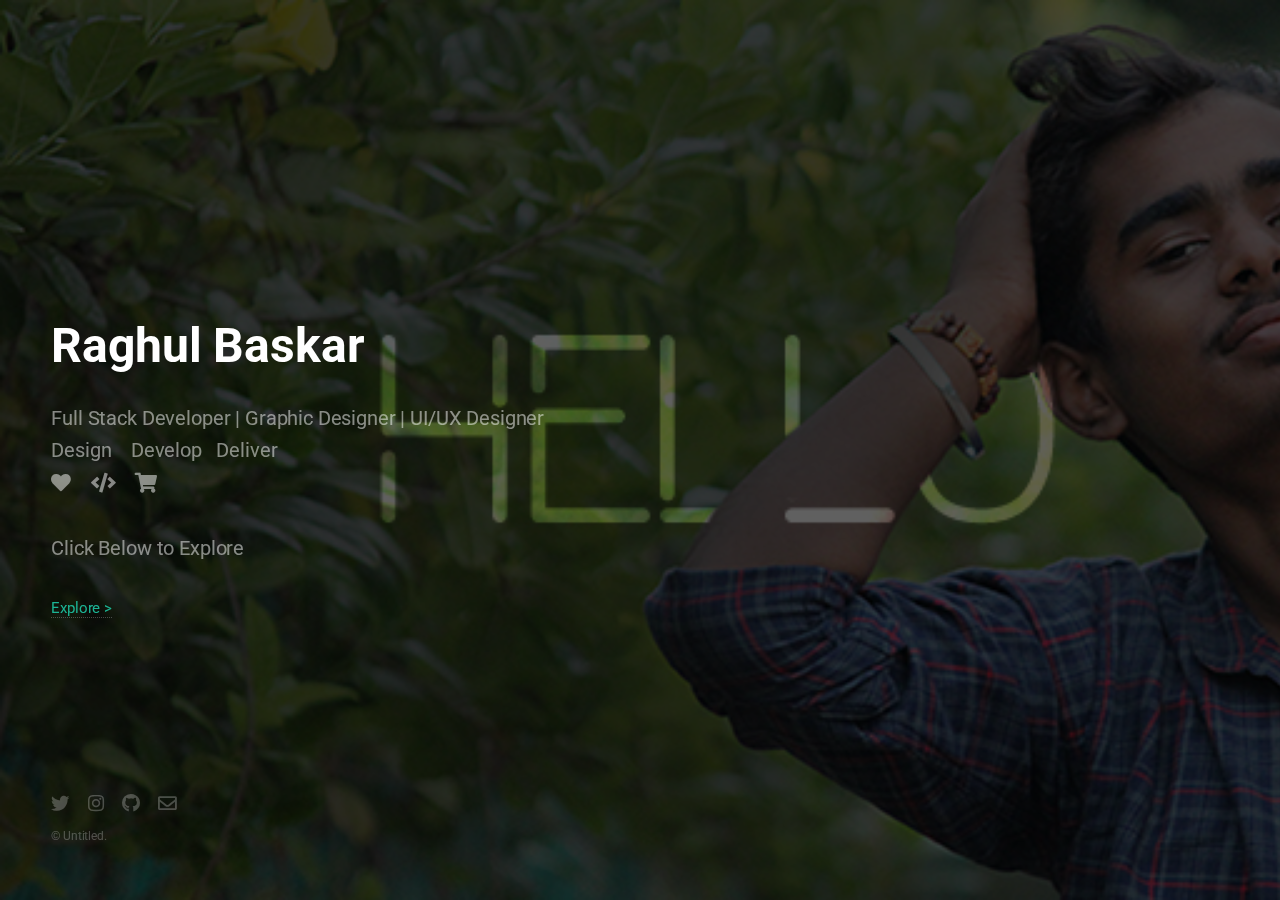
==== index.html @ c322d2c5 "error change" ====
<!DOCTYPE HTML>
<html>
	<head>
		<title>Eventually by HTML5 UP</title>
		<meta charset="utf-8" />
		<meta name="viewport" content="width=device-width, initial-scale=1, user-scalable=no" />
		<link rel="stylesheet" href="assets/css/main.css" />
		<link rel="stylesheet" href="assets/css/main.css" />
	</head>
	<body class="is-preload">

		<!-- Header -->
			<header id="header">
				<h1>Raghul Baskar</h1>
				<p>Full Stack Developer | Graphic Designer | UI/UX Designer<br />
				 Design &nbsp;&nbsp;      Develop&nbsp;&nbsp;       Deliver&nbsp;&nbsp;   <br />
				 <i class="fa fa-heart"></i>&nbsp;&nbsp;&nbsp;&nbsp;<i class="fa fa-code"></i>&nbsp;&nbsp;&nbsp;&nbsp;<i class="fa fa-shopping-cart"></i><br /><br />
				Click Below to Explore</p>
			</header>

		<!-- Signup Form
		<form id="signup-form" method="post" action="#">
			<input type="email" name="email" id="email" placeholder="Email Address" />
			<input type="submit" value="Sign Up" />
		</form> -->
		<div>
			<a role="#" class="btn btn-primary" href="portfolio/2.html">Explore ></a>
		</div>

			
			

		<!-- Footer -->
			<footer id="footer">
				<ul class="icons">
					<li><a href="https://twitter.com/raghul1123" class="icon brands fa-twitter"><span class="label">Twitter</span></a></li>
					<li><a href="https://www.instagram.com/__r_a_g_h_u_l_._/?hl=en" class="icon brands fa-instagram"><span class="label">Instagram</span></a></li>
					<li><a href="https://github.com/rag1123" class="icon brands fa-github"><span class="label">GitHub</span></a></li>
					<li><a href="mailto:raghulbaskar1123@gmail.com" class="icon fa-envelope"><span class="label">Email</span></a></li>
				</ul>
				<ul class="copyright">
					<li>&copy; Untitled.</li>
				</ul>
			</footer>

		<!-- Scripts -->
			<script src="assets/js/main.js"></script>

	</body>
</html>
---- assets/css/main.css ----
@import url(fontawesome-all.min.css);
@import url("https://fonts.googleapis.com/css?family=Roboto:400,700");

html, body, div, span, applet, object,
iframe, h1, h2, h3, h4, h5, h6, p, blockquote,
pre, a, abbr, acronym, address, big, cite,
code, del, dfn, em, img, ins, kbd, q, s, samp,
small, strike, strong, sub, sup, tt, var, b,
u, i, center, dl, dt, dd, ol, ul, li, fieldset,
form, label, legend, table, caption, tbody,
tfoot, thead, tr, th, td, article, aside,
canvas, details, embed, figure, figcaption,
footer, header, hgroup, menu, nav, output, ruby,
section, summary, time, mark, audio, video {
  margin: 0;
  padding: 0;
  border: 0;
  font-size: 100%;
  font: inherit;
  vertical-align: baseline; }

article, aside, details, figcaption, figure,
footer, header, hgroup, menu, nav, section {
  display: block; }

body {
  line-height: 1; }

ol, ul {
  list-style: none; }

blockquote, q {
  quotes: none; }
  blockquote:before, blockquote:after, q:before, q:after {
    content: '';
    content: none; }

table {
  border-collapse: collapse;
  border-spacing: 0; }

body {
  -webkit-text-size-adjust: none; }

mark {
  background-color: transparent;
  color: inherit; }

input::-moz-focus-inner {
  border: 0;
  padding: 0; }

input, select, textarea {
  -moz-appearance: none;
  -webkit-appearance: none;
  -ms-appearance: none;
  appearance: none; }

/* Basic */
@-ms-viewport {
  width: device-width; }

body {
  -ms-overflow-style: scrollbar; }

@media screen and (max-width: 480px) {
  html, body {
    min-width: 320px; } }

html {
  box-sizing: border-box; }

*, *:before, *:after {
  box-sizing: inherit; }

html, body {
  height: 100%;
  overflow-x: hidden;
  width: 100%; }
  @media screen and (max-height: 640px) {
    html, body {
      height: auto;
      min-height: 100%; } }

body {
  display: -moz-flex;
  display: -webkit-flex;
  display: -ms-flex;
  display: flex;
  -moz-flex-direction: column;
  -webkit-flex-direction: column;
  -ms-flex-direction: column;
  flex-direction: column;
  -moz-justify-content: center;
  -webkit-justify-content: center;
  -ms-justify-content: center;
  justify-content: center;
  background-color: #000;
  padding: 6em 4em 4em 4em; }
  body.is-preload *, body.is-preload *:before, body.is-preload *:after {
    -moz-animation: none !important;
    -webkit-animation: none !important;
    -ms-animation: none !important;
    animation: none !important;
    -moz-transition: none !important;
    -webkit-transition: none !important;
    -ms-transition: none !important;
    transition: none !important; }
  body > * {
    position: relative;
    z-index: 2; }
  @media screen and (max-width: 1680px) {
    body {
      padding: 6em 3.5em 3.5em 3.5em; } }
  @media screen and (max-width: 736px) {
    body {
      padding: 5em 2em 2em 2em; } }
  @media screen and (max-width: 360px) {
    body {
      padding: 5em 1.25em 1.25em 1.25em; } }

/* BG */
#bg {
  -moz-transition: opacity 2s ease-in-out;
  -webkit-transition: opacity 2s ease-in-out;
  -ms-transition: opacity 2s ease-in-out;
  transition: opacity 2s ease-in-out;
  height: 100%;
  left: 0;
  opacity: 0.375;
  position: fixed;
  top: 0;
  width: 100%;
  z-index: 1; }
  #bg div {
    -moz-transition: opacity 3s ease;
    -webkit-transition: opacity 3s ease;
    -ms-transition: opacity 3s ease;
    transition: opacity 3s ease;
    background-size: cover;
    height: 100%;
    left: 0;
    opacity: 0;
    position: absolute;
    top: 0;
    visibility: hidden;
    width: 150%; }
    #bg div.visible {
      -moz-animation: bg 45s linear infinite;
      -webkit-animation: bg 45s linear infinite;
      -ms-animation: bg 45s linear infinite;
      animation: bg 45s linear infinite;
      opacity: 1;
      visibility: visible;
      z-index: 1; }
      #bg div.visible.top {
        z-index: 2; }
      @media screen and (max-width: 1280px) {
        #bg div.visible {
          -moz-animation: bg 29.25s linear infinite;
          -webkit-animation: bg 29.25s linear infinite;
          -ms-animation: bg 29.25s linear infinite;
          animation: bg 29.25s linear infinite; } }
      @media screen and (max-width: 736px) {
        #bg div.visible {
          -moz-animation: bg 18s linear infinite;
          -webkit-animation: bg 18s linear infinite;
          -ms-animation: bg 18s linear infinite;
          animation: bg 18s linear infinite; } }
    #bg div:only-child {
      -moz-animation-direction: alternate !important;
      -webkit-animation-direction: alternate !important;
      -ms-animation-direction: alternate !important;
      animation-direction: alternate !important; }
  body.is-preload #bg {
    opacity: 0; }

@-moz-keyframes bg {
  0% {
    -moz-transform: translateX(0);
    -webkit-transform: translateX(0);
    -ms-transform: translateX(0);
    transform: translateX(0); }
  100% {
    -moz-transform: translateX(-25%);
    -webkit-transform: translateX(-25%);
    -ms-transform: translateX(-25%);
    transform: translateX(-25%); } }

@-webkit-keyframes bg {
  0% {
    -moz-transform: translateX(0);
    -webkit-transform: translateX(0);
    -ms-transform: translateX(0);
    transform: translateX(0); }
  100% {
    -moz-transform: translateX(-25%);
    -webkit-transform: translateX(-25%);
    -ms-transform: translateX(-25%);
    transform: translateX(-25%); } }

@-ms-keyframes bg {
  0% {
    -moz-transform: translateX(0);
    -webkit-transform: translateX(0);
    -ms-transform: translateX(0);
    transform: translateX(0); }
  100% {
    -moz-transform: translateX(-25%);
    -webkit-transform: translateX(-25%);
    -ms-transform: translateX(-25%);
    transform: translateX(-25%); } }

@keyframes bg {
  0% {
    -moz-transform: translateX(0);
    -webkit-transform: translateX(0);
    -ms-transform: translateX(0);
    transform: translateX(0); }
  100% {
    -moz-transform: translateX(-25%);
    -webkit-transform: translateX(-25%);
    -ms-transform: translateX(-25%);
    transform: translateX(-25%); } }

/* Type */
body, input, select, textarea {
  color: rgba(255, 255, 255, 0.75);
  font-family: "Roboto", sans-serif;
  font-size: 16pt;
  font-weight: 400;
  letter-spacing: -0.01em;
  line-height: 1.65em; }
  @media screen and (max-width: 1680px) {
    body, input, select, textarea {
      font-size: 12pt; } }
  @media screen and (max-width: 1280px) {
    body, input, select, textarea {
      font-size: 11pt; } }
  @media screen and (max-width: 980px) {
    body, input, select, textarea {
      font-size: 12pt; } }
  @media screen and (max-width: 736px) {
    body, input, select, textarea {
      font-size: 12pt; } }
  @media screen and (max-width: 480px) {
    body, input, select, textarea {
      font-size: 12pt; } }

a {
  -moz-transition: border-bottom-color 0.2s ease, color 0.2s ease;
  -webkit-transition: border-bottom-color 0.2s ease, color 0.2s ease;
  -ms-transition: border-bottom-color 0.2s ease, color 0.2s ease;
  transition: border-bottom-color 0.2s ease, color 0.2s ease;
  border-bottom: dotted 1px rgba(255, 255, 255, 0.25);
  color: #1cb495;
  text-decoration: none; }
  a:hover {
    border-bottom-color: transparent;
    color: #1cb495 !important;
    text-decoration: none; }

strong, b {
  color: #fff;
  font-weight: 700; }

em, i {
  font-style: italic; }

p {
  margin: 0 0 2em 0; }

h1, h2, h3, h4, h5, h6 {
  color: #fff;
  font-weight: 700;
  line-height: 1em;
  margin: 0 0 1em 0; }
  h1 a, h2 a, h3 a, h4 a, h5 a, h6 a {
    color: inherit;
    text-decoration: none; }

h1 {
  font-size: 2.5em;
  line-height: 1.25em; }

h2 {
  font-size: 1.75em;
  line-height: 1.5em; }

h3 {
  font-size: 1.35em;
  line-height: 1.5em; }

h4 {
  font-size: 1.1em;
  line-height: 1.5em; }

h5 {
  font-size: 0.9em;
  line-height: 1.5em; }

h6 {
  font-size: 0.7em;
  line-height: 1.5em; }

sub {
  font-size: 0.8em;
  position: relative;
  top: 0.5em; }

sup {
  font-size: 0.8em;
  position: relative;
  top: -0.5em; }

blockquote {
  border-left: solid 8px rgba(255, 255, 255, 0.35);
  font-style: italic;
  margin: 0 0 2em 0;
  padding: 0.5em 0 0.5em 2em; }

code {
  background: rgba(255, 255, 255, 0.125);
  border-radius: 6px;
  border: solid 2px rgba(255, 255, 255, 0.35);
  font-family: "Courier New", monospace;
  font-size: 0.9em;
  margin: 0 0.25em;
  padding: 0.25em 0.65em; }

pre {
  -webkit-overflow-scrolling: touch;
  font-family: "Courier New", monospace;
  font-size: 0.9em;
  margin: 0 0 2em 0; }
  pre code {
    display: block;
    line-height: 1.75em;
    padding: 1em 1.5em;
    overflow-x: auto; }

hr {
  border: 0;
  border-bottom: solid 2px rgba(255, 255, 255, 0.35);
  margin: 2em 0; }
  hr.major {
    margin: 3em 0; }

/* Section/Article */
section.special, article.special {
  text-align: center; }

header p {
  color: rgba(255, 255, 255, 0.5);
  position: relative;
  margin: 0 0 1.5em 0; }

header h2 + p {
  font-size: 1.25em;
  margin-top: -1em;
  line-height: 1.5em; }

header h3 + p {
  font-size: 1.1em;
  margin-top: -0.8em;
  line-height: 1.5em; }

header h4 + p,
header h5 + p,
header h6 + p {
  font-size: 0.9em;
  margin-top: -0.6em;
  line-height: 1.5em; }

@media screen and (max-width: 980px) {
  header br {
    display: none; } }

@media screen and (max-width: 736px) {
  header br {
    display: inline; } }

@media screen and (max-width: 480px) {
  header br {
    display: none; } }

/* Icon */
.icon {
  text-decoration: none;
  border-bottom: none;
  position: relative; }
  .icon:before {
    -moz-osx-font-smoothing: grayscale;
    -webkit-font-smoothing: antialiased;
    display: inline-block;
    font-style: normal;
    font-variant: normal;
    text-rendering: auto;
    line-height: 1;
    text-transform: none !important;
    font-family: 'Font Awesome 5 Free';
    font-weight: 400; }
  .icon > .label {
    display: none; }
  .icon:before {
    line-height: inherit; }
  .icon.solid:before {
    font-weight: 900; }
  .icon.brands:before {
    font-family: 'Font Awesome 5 Brands'; }

/* List */
ol {
  list-style: decimal;
  margin: 0 0 2em 0;
  padding-left: 1.25em; }
  ol li {
    padding-left: 0.25em; }

ul {
  list-style: disc;
  margin: 0 0 2em 0;
  padding-left: 1em; }
  ul li {
    padding-left: 0.5em; }

/* Icons */
ul.icons {
  cursor: default;
  list-style: none;
  padding-left: 0; }
  ul.icons li {
    display: inline-block;
    padding: 0 1em 0 0; }
    ul.icons li:last-child {
      padding-right: 0; }
    ul.icons li .icon:before {
      font-size: 1.25em; }
    ul.icons li a {
      color: inherit; }

/* Form */
form {
  margin: 0 0 2em 0; }
  form .message {
    text-decoration: none;
    -moz-transition: opacity 0.2s ease-in-out, -moz-transform 0.2s ease-in-out;
    -webkit-transition: opacity 0.2s ease-in-out, -webkit-transform 0.2s ease-in-out;
    -ms-transition: opacity 0.2s ease-in-out, -ms-transform 0.2s ease-in-out;
    transition: opacity 0.2s ease-in-out, transform 0.2s ease-in-out;
    -moz-transform: scale(1.05);
    -webkit-transform: scale(1.05);
    -ms-transform: scale(1.05);
    transform: scale(1.05);
    height: 2.75em;
    line-height: 2.75em;
    opacity: 0; }
    form .message:before {
      -moz-osx-font-smoothing: grayscale;
      -webkit-font-smoothing: antialiased;
      display: inline-block;
      font-style: normal;
      font-variant: normal;
      text-rendering: auto;
      line-height: 1;
      text-transform: none !important;
      font-family: 'Font Awesome 5 Free';
      font-weight: 900; }
    form .message:before {
      margin-right: 0.5em; }
    form .message.visible {
      -moz-transform: scale(1);
      -webkit-transform: scale(1);
      -ms-transform: scale(1);
      transform: scale(1);
      opacity: 1; }
    form .message.success {
      color: #1cb495; }
      form .message.success:before {
        content: '\f00c'; }
    form .message.failure {
      color: #ff2361; }
      form .message.failure:before {
        content: '\f119'; }

label {
  color: #fff;
  display: block;
  font-size: 0.9em;
  font-weight: 700;
  margin: 0 0 1em 0; }

@-moz-keyframes focus {
  0% {
    -moz-transform: scale(1);
    -webkit-transform: scale(1);
    -ms-transform: scale(1);
    transform: scale(1); }
  50% {
    -moz-transform: scale(1.025);
    -webkit-transform: scale(1.025);
    -ms-transform: scale(1.025);
    transform: scale(1.025); }
  100% {
    -moz-transform: scale(1);
    -webkit-transform: scale(1);
    -ms-transform: scale(1);
    transform: scale(1); } }

@-webkit-keyframes focus {
  0% {
    -moz-transform: scale(1);
    -webkit-transform: scale(1);
    -ms-transform: scale(1);
    transform: scale(1); }
  50% {
    -moz-transform: scale(1.025);
    -webkit-transform: scale(1.025);
    -ms-transform: scale(1.025);
    transform: scale(1.025); }
  100% {
    -moz-transform: scale(1);
    -webkit-transform: scale(1);
    -ms-transform: scale(1);
    transform: scale(1); } }

@-ms-keyframes focus {
  0% {
    -moz-transform: scale(1);
    -webkit-transform: scale(1);
    -ms-transform: scale(1);
    transform: scale(1); }
  50% {
    -moz-transform: scale(1.025);
    -webkit-transform: scale(1.025);
    -ms-transform: scale(1.025);
    transform: scale(1.025); }
  100% {
    -moz-transform: scale(1);
    -webkit-transform: scale(1);
    -ms-transform: scale(1);
    transform: scale(1); } }

@keyframes focus {
  0% {
    -moz-transform: scale(1);
    -webkit-transform: scale(1);
    -ms-transform: scale(1);
    transform: scale(1); }
  50% {
    -moz-transform: scale(1.025);
    -webkit-transform: scale(1.025);
    -ms-transform: scale(1.025);
    transform: scale(1.025); }
  100% {
    -moz-transform: scale(1);
    -webkit-transform: scale(1);
    -ms-transform: scale(1);
    transform: scale(1); } }

input[type="text"],
input[type="password"],
input[type="email"],
select,
textarea {
  -moz-appearance: none;
  -webkit-appearance: none;
  -ms-appearance: none;
  appearance: none;
  -moz-transform: scale(1);
  -webkit-transform: scale(1);
  -ms-transform: scale(1);
  transform: scale(1);
  -moz-transition: border-color 0.2s ease, background-color 0.2s ease;
  -webkit-transition: border-color 0.2s ease, background-color 0.2s ease;
  -ms-transition: border-color 0.2s ease, background-color 0.2s ease;
  transition: border-color 0.2s ease, background-color 0.2s ease;
  background-color: transparent;
  border-radius: 6px;
  border: none;
  border: solid 2px rgba(255, 255, 255, 0.35);
  color: inherit;
  display: block;
  outline: 0;
  padding: 0 1em;
  text-decoration: none;
  width: 100%; }
  input[type="text"]:invalid,
  input[type="password"]:invalid,
  input[type="email"]:invalid,
  select:invalid,
  textarea:invalid {
    box-shadow: none; }
  input[type="text"]:focus,
  input[type="password"]:focus,
  input[type="email"]:focus,
  select:focus,
  textarea:focus {
    -moz-animation: focus 0.1s;
    -webkit-animation: focus 0.1s;
    -ms-animation: focus 0.1s;
    animation: focus 0.1s;
    background-color: rgba(255, 255, 255, 0.125);
    border-color: #1cb495; }

select {
  background-image: url("data:image/svg+xml;charset=utf8,%3Csvg xmlns='http://www.w3.org/2000/svg' width='40' height='40' preserveAspectRatio='none' viewBox='0 0 40 40'%3E%3Cpath d='M9.4,12.3l10.4,10.4l10.4-10.4c0.2-0.2,0.5-0.4,0.9-0.4c0.3,0,0.6,0.1,0.9,0.4l3.3,3.3c0.2,0.2,0.4,0.5,0.4,0.9 c0,0.4-0.1,0.6-0.4,0.9L20.7,31.9c-0.2,0.2-0.5,0.4-0.9,0.4c-0.3,0-0.6-0.1-0.9-0.4L4.3,17.3c-0.2-0.2-0.4-0.5-0.4-0.9 c0-0.4,0.1-0.6,0.4-0.9l3.3-3.3c0.2-0.2,0.5-0.4,0.9-0.4S9.1,12.1,9.4,12.3z' fill='rgba(255, 255, 255, 0.35)' /%3E%3C/svg%3E");
  background-size: 1.25rem;
  background-repeat: no-repeat;
  background-position: calc(100% - 1rem) center;
  height: 2.75em;
  padding-right: 2.75em;
  text-overflow: ellipsis; }
  select option {
    color: #fff;
    background: #000; }
  select:focus::-ms-value {
    background-color: transparent; }
  select::-ms-expand {
    display: none; }

input[type="text"],
input[type="password"],
input[type="email"],
select {
  height: 2.75em; }

textarea {
  padding: 0.75em 1em; }

input[type="checkbox"],
input[type="radio"] {
  -moz-appearance: none;
  -webkit-appearance: none;
  -ms-appearance: none;
  appearance: none;
  display: block;
  float: left;
  margin-right: -2em;
  opacity: 0;
  width: 1em;
  z-index: -1; }
  input[type="checkbox"] + label,
  input[type="radio"] + label {
    text-decoration: none;
    color: rgba(255, 255, 255, 0.75);
    cursor: pointer;
    display: inline-block;
    font-size: 1em;
    font-weight: 400;
    padding-left: 2.4em;
    padding-right: 0.75em;
    position: relative; }
    input[type="checkbox"] + label:before,
    input[type="radio"] + label:before {
      -moz-osx-font-smoothing: grayscale;
      -webkit-font-smoothing: antialiased;
      display: inline-block;
      font-style: normal;
      font-variant: normal;
      text-rendering: auto;
      line-height: 1;
      text-transform: none !important;
      font-family: 'Font Awesome 5 Free';
      font-weight: 900; }
    input[type="checkbox"] + label:before,
    input[type="radio"] + label:before {
      background: rgba(255, 255, 255, 0.125);
      border-radius: 6px;
      border: solid 2px rgba(255, 255, 255, 0.35);
      content: '';
      display: inline-block;
      font-size: 0.8em;
      height: 1.65em;
      left: 0;
      line-height: 1.65em;
      position: absolute;
      text-align: center;
      top: 0;
      width: 1.65em; }
  input[type="checkbox"]:checked + label:before,
  input[type="radio"]:checked + label:before {
    background: #1cb495;
    border-color: #1cb495;
    color: #ffffff;
    content: '\f00c'; }
  input[type="checkbox"]:focus + label:before,
  input[type="radio"]:focus + label:before {
    border-color: #1cb495;
    box-shadow: 0 0 0 2px #1cb495; }

input[type="checkbox"] + label:before {
  border-radius: 6px; }

input[type="radio"] + label:before {
  border-radius: 100%; }

::-webkit-input-placeholder {
  color: rgba(255, 255, 255, 0.5) !important;
  opacity: 1.0; }

:-moz-placeholder {
  color: rgba(255, 255, 255, 0.5) !important;
  opacity: 1.0; }

::-moz-placeholder {
  color: rgba(255, 255, 255, 0.5) !important;
  opacity: 1.0; }

:-ms-input-placeholder {
  color: rgba(255, 255, 255, 0.5) !important;
  opacity: 1.0; }

.formerize-placeholder {
  color: rgba(255, 255, 255, 0.5) !important;
  opacity: 1.0; }

  
  

/* Button */
input[type="submit"],
input[type="reset"],
input[type="button"],
button,
.button {
  -moz-appearance: none;
  -webkit-appearance: none;
  -ms-appearance: none;
  appearance: none;
  -moz-transition: background-color 0.2s ease-in-out, color 0.2s ease-in-out, opacity 0.2s ease-in-out;
  -webkit-transition: background-color 0.2s ease-in-out, color 0.2s ease-in-out, opacity 0.2s ease-in-out;
  -ms-transition: background-color 0.2s ease-in-out, color 0.2s ease-in-out, opacity 0.2s ease-in-out;
  transition: background-color 0.2s ease-in-out, color 0.2s ease-in-out, opacity 0.2s ease-in-out;
  background-color: #1cb495;
  border-radius: 6px;
  border: 0;
  color: #ffffff !important;
  cursor: pointer;
  display: inline-block;
  font-weight: 700;
  height: 2.75em;
  line-height: 2.75em;
  padding: 0 1.125em;
  text-align: center;
  text-decoration: none;
  white-space: nowrap; }
  input[type="submit"]:hover,
  input[type="reset"]:hover,
  input[type="button"]:hover,
  button:hover,
  .button:hover {
    background-color: #1fcaa7; }
  input[type="submit"]:active,
  input[type="reset"]:active,
  input[type="button"]:active,
  button:active,
  .button:active {
    background-color: #199e83; }
  input[type="submit"].disabled, input[type="submit"]:disabled,
  input[type="reset"].disabled,
  input[type="reset"]:disabled,
  input[type="button"].disabled,
  input[type="button"]:disabled,
  button.disabled,
  button:disabled,
  .button.disabled,
  .button:disabled {
    opacity: 0.5; }
  @media screen and (max-width: 480px) {
    input[type="submit"],
    input[type="reset"],
    input[type="button"],
    button,
    .button {
      padding: 0; } }

/* Header */
#header h1 {
  font-size: 3.25em;
  margin: 0 0 0.55em 0; }

#header p {
  font-size: 1.35em;
  line-height: 1.65em; }

#header a {
  color: inherit; }

@media screen and (max-width: 736px) {
  #header h1 {
    font-size: 2em; }
  #header p {
    font-size: 1em; } }

@media screen and (max-width: 480px) {
  #header {
    margin: 0 0 1em 0; } }

    button {
      border: none;
      text-decoration: none;
      color: rgba(255, 255, 255, 0.95);
      cursor: pointer;
    }
  
    .explore {
      background: rgba(0, 0, 0, 0.1);
      box-shadow: 0px 0px 0px 5px rgba(255, 255, 255, 0.95);
      border: 1px solid white;
      transition: 0.3s all ease-in-out;
    }
    .explore:hover {
      background: rgba(0, 0, 0, 0.2);
      box-shadow: 0px 0px 10px 5px rgba(255, 255, 255, 0.85);
    }
    .button {
      padding: 2rem 7rem;
      background: white;
      text-align: center;
      display: inline-block;
      font-size: 1.7rem;
      text-transform: uppercase;
      font-weight: 700;
      position: relative;
      will-change: transform;
    }
    
    .button-mat {
      color: #5533ff;
      border: 0px transparent;
      border-radius: 0.3rem;
      transition: 0.3s ease-in-out;
      transition-delay: 0.35s;
      overflow: hidden;
    }
    .button-mat:before {
      content: "";
      display: block;
      background: #401aff;
      position: absolute;
      width: 200%;
      height: 500%;
      border-radius: 100%;
      transition: 0.36s cubic-bezier(0.4, 0, 1, 1);
    }
    .button-mat:hover .psuedo-text {
      color: white;
    }
    .button-mat:hover {
      color: transparent;
    }
/* Signup Form */
#signup-form {
  display: -moz-flex;
  display: -webkit-flex;
  display: -ms-flex;
  display: flex;
  position: relative; }
  #signup-form input[type="text"],
  #signup-form input[type="password"],
  #signup-form input[type="email"] {
    width: 18em; }
  #signup-form > * {
    margin: 0 0 0 1em; }
  #signup-form > :first-child {
    margin: 0 0 0 0; }
  @media screen and (max-width: 480px) {
    #signup-form {
      -moz-flex-direction: column;
      -webkit-flex-direction: column;
      -ms-flex-direction: column;
      flex-direction: column; }
      #signup-form input[type="type"],
      #signup-form input[type="password"],
      #signup-form input[type="email"] {
        width: 100%; }
      #signup-form > * {
        margin: 1.25em 0 0 0; }
      #signup-form .message {
        bottom: -1.5em;
        font-size: 0.9em;
        height: 1em;
        left: 0;
        line-height: inherit;
        margin-top: 0;
        position: absolute; } }

/* Footer */
#footer {
  -moz-transition: opacity 0.5s ease-in-out;
  -webkit-transition: opacity 0.5s ease-in-out;
  -ms-transition: opacity 0.5s ease-in-out;
  transition: opacity 0.5s ease-in-out;
  bottom: 4em;
  color: rgba(255, 255, 255, 0.5);
  left: 4em;
  opacity: 0.5;
  position: absolute; }
  #footer .icons {
    margin: 0 0 0.5em 0; }
  #footer .copyright {
    font-size: 0.8em;
    list-style: none;
    padding: 0; }
    #footer .copyright li {
      border-left: solid 1px rgba(255, 255, 255, 0.25);
      display: inline-block;
      line-height: 1em;
      margin: 0 0 0 0.75em;
      padding: 0 0 0 0.75em; }
      #footer .copyright li:first-child {
        border-left: 0;
        margin-left: 0;
        padding-left: 0; }
    #footer .copyright a {
      color: inherit; }
  #footer:hover {
    opacity: 1; }
  #footer > :last-child {
    margin-bottom: 0; }
  @media screen and (max-width: 1680px) {
    #footer {
      bottom: 3.5em;
      left: 3.5em; } }
  @media screen and (max-width: 736px) {
    #footer {
      bottom: 2em;
      left: 2em; } }
  @media screen and (max-width: 360px) {
    #footer {
      bottom: 1.25em;
      left: 1.25em; } }
  @media screen and (max-height: 640px) {
    #footer {
      bottom: auto;
      left: auto;
      margin: 1em 0 0 0;
      position: relative; } }
---- assets/css/main.css ----
@import url(fontawesome-all.min.css);
@import url("https://fonts.googleapis.com/css?family=Roboto:400,700");

html, body, div, span, applet, object,
iframe, h1, h2, h3, h4, h5, h6, p, blockquote,
pre, a, abbr, acronym, address, big, cite,
code, del, dfn, em, img, ins, kbd, q, s, samp,
small, strike, strong, sub, sup, tt, var, b,
u, i, center, dl, dt, dd, ol, ul, li, fieldset,
form, label, legend, table, caption, tbody,
tfoot, thead, tr, th, td, article, aside,
canvas, details, embed, figure, figcaption,
footer, header, hgroup, menu, nav, output, ruby,
section, summary, time, mark, audio, video {
  margin: 0;
  padding: 0;
  border: 0;
  font-size: 100%;
  font: inherit;
  vertical-align: baseline; }

article, aside, details, figcaption, figure,
footer, header, hgroup, menu, nav, section {
  display: block; }

body {
  line-height: 1; }

ol, ul {
  list-style: none; }

blockquote, q {
  quotes: none; }
  blockquote:before, blockquote:after, q:before, q:after {
    content: '';
    content: none; }

table {
  border-collapse: collapse;
  border-spacing: 0; }

body {
  -webkit-text-size-adjust: none; }

mark {
  background-color: transparent;
  color: inherit; }

input::-moz-focus-inner {
  border: 0;
  padding: 0; }

input, select, textarea {
  -moz-appearance: none;
  -webkit-appearance: none;
  -ms-appearance: none;
  appearance: none; }

/* Basic */
@-ms-viewport {
  width: device-width; }

body {
  -ms-overflow-style: scrollbar; }

@media screen and (max-width: 480px) {
  html, body {
    min-width: 320px; } }

html {
  box-sizing: border-box; }

*, *:before, *:after {
  box-sizing: inherit; }

html, body {
  height: 100%;
  overflow-x: hidden;
  width: 100%; }
  @media screen and (max-height: 640px) {
    html, body {
      height: auto;
      min-height: 100%; } }

body {
  display: -moz-flex;
  display: -webkit-flex;
  display: -ms-flex;
  display: flex;
  -moz-flex-direction: column;
  -webkit-flex-direction: column;
  -ms-flex-direction: column;
  flex-direction: column;
  -moz-justify-content: center;
  -webkit-justify-content: center;
  -ms-justify-content: center;
  justify-content: center;
  background-color: #000;
  padding: 6em 4em 4em 4em; }
  body.is-preload *, body.is-preload *:before, body.is-preload *:after {
    -moz-animation: none !important;
    -webkit-animation: none !important;
    -ms-animation: none !important;
    animation: none !important;
    -moz-transition: none !important;
    -webkit-transition: none !important;
    -ms-transition: none !important;
    transition: none !important; }
  body > * {
    position: relative;
    z-index: 2; }
  @media screen and (max-width: 1680px) {
    body {
      padding: 6em 3.5em 3.5em 3.5em; } }
  @media screen and (max-width: 736px) {
    body {
      padding: 5em 2em 2em 2em; } }
  @media screen and (max-width: 360px) {
    body {
      padding: 5em 1.25em 1.25em 1.25em; } }

/* BG */
#bg {
  -moz-transition: opacity 2s ease-in-out;
  -webkit-transition: opacity 2s ease-in-out;
  -ms-transition: opacity 2s ease-in-out;
  transition: opacity 2s ease-in-out;
  height: 100%;
  left: 0;
  opacity: 0.375;
  position: fixed;
  top: 0;
  width: 100%;
  z-index: 1; }
  #bg div {
    -moz-transition: opacity 3s ease;
    -webkit-transition: opacity 3s ease;
    -ms-transition: opacity 3s ease;
    transition: opacity 3s ease;
    background-size: cover;
    height: 100%;
    left: 0;
    opacity: 0;
    position: absolute;
    top: 0;
    visibility: hidden;
    width: 150%; }
    #bg div.visible {
      -moz-animation: bg 45s linear infinite;
      -webkit-animation: bg 45s linear infinite;
      -ms-animation: bg 45s linear infinite;
      animation: bg 45s linear infinite;
      opacity: 1;
      visibility: visible;
      z-index: 1; }
      #bg div.visible.top {
        z-index: 2; }
      @media screen and (max-width: 1280px) {
        #bg div.visible {
          -moz-animation: bg 29.25s linear infinite;
          -webkit-animation: bg 29.25s linear infinite;
          -ms-animation: bg 29.25s linear infinite;
          animation: bg 29.25s linear infinite; } }
      @media screen and (max-width: 736px) {
        #bg div.visible {
          -moz-animation: bg 18s linear infinite;
          -webkit-animation: bg 18s linear infinite;
          -ms-animation: bg 18s linear infinite;
          animation: bg 18s linear infinite; } }
    #bg div:only-child {
      -moz-animation-direction: alternate !important;
      -webkit-animation-direction: alternate !important;
      -ms-animation-direction: alternate !important;
      animation-direction: alternate !important; }
  body.is-preload #bg {
    opacity: 0; }

@-moz-keyframes bg {
  0% {
    -moz-transform: translateX(0);
    -webkit-transform: translateX(0);
    -ms-transform: translateX(0);
    transform: translateX(0); }
  100% {
    -moz-transform: translateX(-25%);
    -webkit-transform: translateX(-25%);
    -ms-transform: translateX(-25%);
    transform: translateX(-25%); } }

@-webkit-keyframes bg {
  0% {
    -moz-transform: translateX(0);
    -webkit-transform: translateX(0);
    -ms-transform: translateX(0);
    transform: translateX(0); }
  100% {
    -moz-transform: translateX(-25%);
    -webkit-transform: translateX(-25%);
    -ms-transform: translateX(-25%);
    transform: translateX(-25%); } }

@-ms-keyframes bg {
  0% {
    -moz-transform: translateX(0);
    -webkit-transform: translateX(0);
    -ms-transform: translateX(0);
    transform: translateX(0); }
  100% {
    -moz-transform: translateX(-25%);
    -webkit-transform: translateX(-25%);
    -ms-transform: translateX(-25%);
    transform: translateX(-25%); } }

@keyframes bg {
  0% {
    -moz-transform: translateX(0);
    -webkit-transform: translateX(0);
    -ms-transform: translateX(0);
    transform: translateX(0); }
  100% {
    -moz-transform: translateX(-25%);
    -webkit-transform: translateX(-25%);
    -ms-transform: translateX(-25%);
    transform: translateX(-25%); } }

/* Type */
body, input, select, textarea {
  color: rgba(255, 255, 255, 0.75);
  font-family: "Roboto", sans-serif;
  font-size: 16pt;
  font-weight: 400;
  letter-spacing: -0.01em;
  line-height: 1.65em; }
  @media screen and (max-width: 1680px) {
    body, input, select, textarea {
      font-size: 12pt; } }
  @media screen and (max-width: 1280px) {
    body, input, select, textarea {
      font-size: 11pt; } }
  @media screen and (max-width: 980px) {
    body, input, select, textarea {
      font-size: 12pt; } }
  @media screen and (max-width: 736px) {
    body, input, select, textarea {
      font-size: 12pt; } }
  @media screen and (max-width: 480px) {
    body, input, select, textarea {
      font-size: 12pt; } }

a {
  -moz-transition: border-bottom-color 0.2s ease, color 0.2s ease;
  -webkit-transition: border-bottom-color 0.2s ease, color 0.2s ease;
  -ms-transition: border-bottom-color 0.2s ease, color 0.2s ease;
  transition: border-bottom-color 0.2s ease, color 0.2s ease;
  border-bottom: dotted 1px rgba(255, 255, 255, 0.25);
  color: #1cb495;
  text-decoration: none; }
  a:hover {
    border-bottom-color: transparent;
    color: #1cb495 !important;
    text-decoration: none; }

strong, b {
  color: #fff;
  font-weight: 700; }

em, i {
  font-style: italic; }

p {
  margin: 0 0 2em 0; }

h1, h2, h3, h4, h5, h6 {
  color: #fff;
  font-weight: 700;
  line-height: 1em;
  margin: 0 0 1em 0; }
  h1 a, h2 a, h3 a, h4 a, h5 a, h6 a {
    color: inherit;
    text-decoration: none; }

h1 {
  font-size: 2.5em;
  line-height: 1.25em; }

h2 {
  font-size: 1.75em;
  line-height: 1.5em; }

h3 {
  font-size: 1.35em;
  line-height: 1.5em; }

h4 {
  font-size: 1.1em;
  line-height: 1.5em; }

h5 {
  font-size: 0.9em;
  line-height: 1.5em; }

h6 {
  font-size: 0.7em;
  line-height: 1.5em; }

sub {
  font-size: 0.8em;
  position: relative;
  top: 0.5em; }

sup {
  font-size: 0.8em;
  position: relative;
  top: -0.5em; }

blockquote {
  border-left: solid 8px rgba(255, 255, 255, 0.35);
  font-style: italic;
  margin: 0 0 2em 0;
  padding: 0.5em 0 0.5em 2em; }

code {
  background: rgba(255, 255, 255, 0.125);
  border-radius: 6px;
  border: solid 2px rgba(255, 255, 255, 0.35);
  font-family: "Courier New", monospace;
  font-size: 0.9em;
  margin: 0 0.25em;
  padding: 0.25em 0.65em; }

pre {
  -webkit-overflow-scrolling: touch;
  font-family: "Courier New", monospace;
  font-size: 0.9em;
  margin: 0 0 2em 0; }
  pre code {
    display: block;
    line-height: 1.75em;
    padding: 1em 1.5em;
    overflow-x: auto; }

hr {
  border: 0;
  border-bottom: solid 2px rgba(255, 255, 255, 0.35);
  margin: 2em 0; }
  hr.major {
    margin: 3em 0; }

/* Section/Article */
section.special, article.special {
  text-align: center; }

header p {
  color: rgba(255, 255, 255, 0.5);
  position: relative;
  margin: 0 0 1.5em 0; }

header h2 + p {
  font-size: 1.25em;
  margin-top: -1em;
  line-height: 1.5em; }

header h3 + p {
  font-size: 1.1em;
  margin-top: -0.8em;
  line-height: 1.5em; }

header h4 + p,
header h5 + p,
header h6 + p {
  font-size: 0.9em;
  margin-top: -0.6em;
  line-height: 1.5em; }

@media screen and (max-width: 980px) {
  header br {
    display: none; } }

@media screen and (max-width: 736px) {
  header br {
    display: inline; } }

@media screen and (max-width: 480px) {
  header br {
    display: none; } }

/* Icon */
.icon {
  text-decoration: none;
  border-bottom: none;
  position: relative; }
  .icon:before {
    -moz-osx-font-smoothing: grayscale;
    -webkit-font-smoothing: antialiased;
    display: inline-block;
    font-style: normal;
    font-variant: normal;
    text-rendering: auto;
    line-height: 1;
    text-transform: none !important;
    font-family: 'Font Awesome 5 Free';
    font-weight: 400; }
  .icon > .label {
    display: none; }
  .icon:before {
    line-height: inherit; }
  .icon.solid:before {
    font-weight: 900; }
  .icon.brands:before {
    font-family: 'Font Awesome 5 Brands'; }

/* List */
ol {
  list-style: decimal;
  margin: 0 0 2em 0;
  padding-left: 1.25em; }
  ol li {
    padding-left: 0.25em; }

ul {
  list-style: disc;
  margin: 0 0 2em 0;
  padding-left: 1em; }
  ul li {
    padding-left: 0.5em; }

/* Icons */
ul.icons {
  cursor: default;
  list-style: none;
  padding-left: 0; }
  ul.icons li {
    display: inline-block;
    padding: 0 1em 0 0; }
    ul.icons li:last-child {
      padding-right: 0; }
    ul.icons li .icon:before {
      font-size: 1.25em; }
    ul.icons li a {
      color: inherit; }

/* Form */
form {
  margin: 0 0 2em 0; }
  form .message {
    text-decoration: none;
    -moz-transition: opacity 0.2s ease-in-out, -moz-transform 0.2s ease-in-out;
    -webkit-transition: opacity 0.2s ease-in-out, -webkit-transform 0.2s ease-in-out;
    -ms-transition: opacity 0.2s ease-in-out, -ms-transform 0.2s ease-in-out;
    transition: opacity 0.2s ease-in-out, transform 0.2s ease-in-out;
    -moz-transform: scale(1.05);
    -webkit-transform: scale(1.05);
    -ms-transform: scale(1.05);
    transform: scale(1.05);
    height: 2.75em;
    line-height: 2.75em;
    opacity: 0; }
    form .message:before {
      -moz-osx-font-smoothing: grayscale;
      -webkit-font-smoothing: antialiased;
      display: inline-block;
      font-style: normal;
      font-variant: normal;
      text-rendering: auto;
      line-height: 1;
      text-transform: none !important;
      font-family: 'Font Awesome 5 Free';
      font-weight: 900; }
    form .message:before {
      margin-right: 0.5em; }
    form .message.visible {
      -moz-transform: scale(1);
      -webkit-transform: scale(1);
      -ms-transform: scale(1);
      transform: scale(1);
      opacity: 1; }
    form .message.success {
      color: #1cb495; }
      form .message.success:before {
        content: '\f00c'; }
    form .message.failure {
      color: #ff2361; }
      form .message.failure:before {
        content: '\f119'; }

label {
  color: #fff;
  display: block;
  font-size: 0.9em;
  font-weight: 700;
  margin: 0 0 1em 0; }

@-moz-keyframes focus {
  0% {
    -moz-transform: scale(1);
    -webkit-transform: scale(1);
    -ms-transform: scale(1);
    transform: scale(1); }
  50% {
    -moz-transform: scale(1.025);
    -webkit-transform: scale(1.025);
    -ms-transform: scale(1.025);
    transform: scale(1.025); }
  100% {
    -moz-transform: scale(1);
    -webkit-transform: scale(1);
    -ms-transform: scale(1);
    transform: scale(1); } }

@-webkit-keyframes focus {
  0% {
    -moz-transform: scale(1);
    -webkit-transform: scale(1);
    -ms-transform: scale(1);
    transform: scale(1); }
  50% {
    -moz-transform: scale(1.025);
    -webkit-transform: scale(1.025);
    -ms-transform: scale(1.025);
    transform: scale(1.025); }
  100% {
    -moz-transform: scale(1);
    -webkit-transform: scale(1);
    -ms-transform: scale(1);
    transform: scale(1); } }

@-ms-keyframes focus {
  0% {
    -moz-transform: scale(1);
    -webkit-transform: scale(1);
    -ms-transform: scale(1);
    transform: scale(1); }
  50% {
    -moz-transform: scale(1.025);
    -webkit-transform: scale(1.025);
    -ms-transform: scale(1.025);
    transform: scale(1.025); }
  100% {
    -moz-transform: scale(1);
    -webkit-transform: scale(1);
    -ms-transform: scale(1);
    transform: scale(1); } }

@keyframes focus {
  0% {
    -moz-transform: scale(1);
    -webkit-transform: scale(1);
    -ms-transform: scale(1);
    transform: scale(1); }
  50% {
    -moz-transform: scale(1.025);
    -webkit-transform: scale(1.025);
    -ms-transform: scale(1.025);
    transform: scale(1.025); }
  100% {
    -moz-transform: scale(1);
    -webkit-transform: scale(1);
    -ms-transform: scale(1);
    transform: scale(1); } }

input[type="text"],
input[type="password"],
input[type="email"],
select,
textarea {
  -moz-appearance: none;
  -webkit-appearance: none;
  -ms-appearance: none;
  appearance: none;
  -moz-transform: scale(1);
  -webkit-transform: scale(1);
  -ms-transform: scale(1);
  transform: scale(1);
  -moz-transition: border-color 0.2s ease, background-color 0.2s ease;
  -webkit-transition: border-color 0.2s ease, background-color 0.2s ease;
  -ms-transition: border-color 0.2s ease, background-color 0.2s ease;
  transition: border-color 0.2s ease, background-color 0.2s ease;
  background-color: transparent;
  border-radius: 6px;
  border: none;
  border: solid 2px rgba(255, 255, 255, 0.35);
  color: inherit;
  display: block;
  outline: 0;
  padding: 0 1em;
  text-decoration: none;
  width: 100%; }
  input[type="text"]:invalid,
  input[type="password"]:invalid,
  input[type="email"]:invalid,
  select:invalid,
  textarea:invalid {
    box-shadow: none; }
  input[type="text"]:focus,
  input[type="password"]:focus,
  input[type="email"]:focus,
  select:focus,
  textarea:focus {
    -moz-animation: focus 0.1s;
    -webkit-animation: focus 0.1s;
    -ms-animation: focus 0.1s;
    animation: focus 0.1s;
    background-color: rgba(255, 255, 255, 0.125);
    border-color: #1cb495; }

select {
  background-image: url("data:image/svg+xml;charset=utf8,%3Csvg xmlns='http://www.w3.org/2000/svg' width='40' height='40' preserveAspectRatio='none' viewBox='0 0 40 40'%3E%3Cpath d='M9.4,12.3l10.4,10.4l10.4-10.4c0.2-0.2,0.5-0.4,0.9-0.4c0.3,0,0.6,0.1,0.9,0.4l3.3,3.3c0.2,0.2,0.4,0.5,0.4,0.9 c0,0.4-0.1,0.6-0.4,0.9L20.7,31.9c-0.2,0.2-0.5,0.4-0.9,0.4c-0.3,0-0.6-0.1-0.9-0.4L4.3,17.3c-0.2-0.2-0.4-0.5-0.4-0.9 c0-0.4,0.1-0.6,0.4-0.9l3.3-3.3c0.2-0.2,0.5-0.4,0.9-0.4S9.1,12.1,9.4,12.3z' fill='rgba(255, 255, 255, 0.35)' /%3E%3C/svg%3E");
  background-size: 1.25rem;
  background-repeat: no-repeat;
  background-position: calc(100% - 1rem) center;
  height: 2.75em;
  padding-right: 2.75em;
  text-overflow: ellipsis; }
  select option {
    color: #fff;
    background: #000; }
  select:focus::-ms-value {
    background-color: transparent; }
  select::-ms-expand {
    display: none; }

input[type="text"],
input[type="password"],
input[type="email"],
select {
  height: 2.75em; }

textarea {
  padding: 0.75em 1em; }

input[type="checkbox"],
input[type="radio"] {
  -moz-appearance: none;
  -webkit-appearance: none;
  -ms-appearance: none;
  appearance: none;
  display: block;
  float: left;
  margin-right: -2em;
  opacity: 0;
  width: 1em;
  z-index: -1; }
  input[type="checkbox"] + label,
  input[type="radio"] + label {
    text-decoration: none;
    color: rgba(255, 255, 255, 0.75);
    cursor: pointer;
    display: inline-block;
    font-size: 1em;
    font-weight: 400;
    padding-left: 2.4em;
    padding-right: 0.75em;
    position: relative; }
    input[type="checkbox"] + label:before,
    input[type="radio"] + label:before {
      -moz-osx-font-smoothing: grayscale;
      -webkit-font-smoothing: antialiased;
      display: inline-block;
      font-style: normal;
      font-variant: normal;
      text-rendering: auto;
      line-height: 1;
      text-transform: none !important;
      font-family: 'Font Awesome 5 Free';
      font-weight: 900; }
    input[type="checkbox"] + label:before,
    input[type="radio"] + label:before {
      background: rgba(255, 255, 255, 0.125);
      border-radius: 6px;
      border: solid 2px rgba(255, 255, 255, 0.35);
      content: '';
      display: inline-block;
      font-size: 0.8em;
      height: 1.65em;
      left: 0;
      line-height: 1.65em;
      position: absolute;
      text-align: center;
      top: 0;
      width: 1.65em; }
  input[type="checkbox"]:checked + label:before,
  input[type="radio"]:checked + label:before {
    background: #1cb495;
    border-color: #1cb495;
    color: #ffffff;
    content: '\f00c'; }
  input[type="checkbox"]:focus + label:before,
  input[type="radio"]:focus + label:before {
    border-color: #1cb495;
    box-shadow: 0 0 0 2px #1cb495; }

input[type="checkbox"] + label:before {
  border-radius: 6px; }

input[type="radio"] + label:before {
  border-radius: 100%; }

::-webkit-input-placeholder {
  color: rgba(255, 255, 255, 0.5) !important;
  opacity: 1.0; }

:-moz-placeholder {
  color: rgba(255, 255, 255, 0.5) !important;
  opacity: 1.0; }

::-moz-placeholder {
  color: rgba(255, 255, 255, 0.5) !important;
  opacity: 1.0; }

:-ms-input-placeholder {
  color: rgba(255, 255, 255, 0.5) !important;
  opacity: 1.0; }

.formerize-placeholder {
  color: rgba(255, 255, 255, 0.5) !important;
  opacity: 1.0; }

  
  

/* Button */
input[type="submit"],
input[type="reset"],
input[type="button"],
button,
.button {
  -moz-appearance: none;
  -webkit-appearance: none;
  -ms-appearance: none;
  appearance: none;
  -moz-transition: background-color 0.2s ease-in-out, color 0.2s ease-in-out, opacity 0.2s ease-in-out;
  -webkit-transition: background-color 0.2s ease-in-out, color 0.2s ease-in-out, opacity 0.2s ease-in-out;
  -ms-transition: background-color 0.2s ease-in-out, color 0.2s ease-in-out, opacity 0.2s ease-in-out;
  transition: background-color 0.2s ease-in-out, color 0.2s ease-in-out, opacity 0.2s ease-in-out;
  background-color: #1cb495;
  border-radius: 6px;
  border: 0;
  color: #ffffff !important;
  cursor: pointer;
  display: inline-block;
  font-weight: 700;
  height: 2.75em;
  line-height: 2.75em;
  padding: 0 1.125em;
  text-align: center;
  text-decoration: none;
  white-space: nowrap; }
  input[type="submit"]:hover,
  input[type="reset"]:hover,
  input[type="button"]:hover,
  button:hover,
  .button:hover {
    background-color: #1fcaa7; }
  input[type="submit"]:active,
  input[type="reset"]:active,
  input[type="button"]:active,
  button:active,
  .button:active {
    background-color: #199e83; }
  input[type="submit"].disabled, input[type="submit"]:disabled,
  input[type="reset"].disabled,
  input[type="reset"]:disabled,
  input[type="button"].disabled,
  input[type="button"]:disabled,
  button.disabled,
  button:disabled,
  .button.disabled,
  .button:disabled {
    opacity: 0.5; }
  @media screen and (max-width: 480px) {
    input[type="submit"],
    input[type="reset"],
    input[type="button"],
    button,
    .button {
      padding: 0; } }

/* Header */
#header h1 {
  font-size: 3.25em;
  margin: 0 0 0.55em 0; }

#header p {
  font-size: 1.35em;
  line-height: 1.65em; }

#header a {
  color: inherit; }

@media screen and (max-width: 736px) {
  #header h1 {
    font-size: 2em; }
  #header p {
    font-size: 1em; } }

@media screen and (max-width: 480px) {
  #header {
    margin: 0 0 1em 0; } }

    button {
      border: none;
      text-decoration: none;
      color: rgba(255, 255, 255, 0.95);
      cursor: pointer;
    }
  
    .explore {
      background: rgba(0, 0, 0, 0.1);
      box-shadow: 0px 0px 0px 5px rgba(255, 255, 255, 0.95);
      border: 1px solid white;
      transition: 0.3s all ease-in-out;
    }
    .explore:hover {
      background: rgba(0, 0, 0, 0.2);
      box-shadow: 0px 0px 10px 5px rgba(255, 255, 255, 0.85);
    }
    .button {
      padding: 2rem 7rem;
      background: white;
      text-align: center;
      display: inline-block;
      font-size: 1.7rem;
      text-transform: uppercase;
      font-weight: 700;
      position: relative;
      will-change: transform;
    }
    
    .button-mat {
      color: #5533ff;
      border: 0px transparent;
      border-radius: 0.3rem;
      transition: 0.3s ease-in-out;
      transition-delay: 0.35s;
      overflow: hidden;
    }
    .button-mat:before {
      content: "";
      display: block;
      background: #401aff;
      position: absolute;
      width: 200%;
      height: 500%;
      border-radius: 100%;
      transition: 0.36s cubic-bezier(0.4, 0, 1, 1);
    }
    .button-mat:hover .psuedo-text {
      color: white;
    }
    .button-mat:hover {
      color: transparent;
    }
/* Signup Form */
#signup-form {
  display: -moz-flex;
  display: -webkit-flex;
  display: -ms-flex;
  display: flex;
  position: relative; }
  #signup-form input[type="text"],
  #signup-form input[type="password"],
  #signup-form input[type="email"] {
    width: 18em; }
  #signup-form > * {
    margin: 0 0 0 1em; }
  #signup-form > :first-child {
    margin: 0 0 0 0; }
  @media screen and (max-width: 480px) {
    #signup-form {
      -moz-flex-direction: column;
      -webkit-flex-direction: column;
      -ms-flex-direction: column;
      flex-direction: column; }
      #signup-form input[type="type"],
      #signup-form input[type="password"],
      #signup-form input[type="email"] {
        width: 100%; }
      #signup-form > * {
        margin: 1.25em 0 0 0; }
      #signup-form .message {
        bottom: -1.5em;
        font-size: 0.9em;
        height: 1em;
        left: 0;
        line-height: inherit;
        margin-top: 0;
        position: absolute; } }

/* Footer */
#footer {
  -moz-transition: opacity 0.5s ease-in-out;
  -webkit-transition: opacity 0.5s ease-in-out;
  -ms-transition: opacity 0.5s ease-in-out;
  transition: opacity 0.5s ease-in-out;
  bottom: 4em;
  color: rgba(255, 255, 255, 0.5);
  left: 4em;
  opacity: 0.5;
  position: absolute; }
  #footer .icons {
    margin: 0 0 0.5em 0; }
  #footer .copyright {
    font-size: 0.8em;
    list-style: none;
    padding: 0; }
    #footer .copyright li {
      border-left: solid 1px rgba(255, 255, 255, 0.25);
      display: inline-block;
      line-height: 1em;
      margin: 0 0 0 0.75em;
      padding: 0 0 0 0.75em; }
      #footer .copyright li:first-child {
        border-left: 0;
        margin-left: 0;
        padding-left: 0; }
    #footer .copyright a {
      color: inherit; }
  #footer:hover {
    opacity: 1; }
  #footer > :last-child {
    margin-bottom: 0; }
  @media screen and (max-width: 1680px) {
    #footer {
      bottom: 3.5em;
      left: 3.5em; } }
  @media screen and (max-width: 736px) {
    #footer {
      bottom: 2em;
      left: 2em; } }
  @media screen and (max-width: 360px) {
    #footer {
      bottom: 1.25em;
      left: 1.25em; } }
  @media screen and (max-height: 640px) {
    #footer {
      bottom: auto;
      left: auto;
      margin: 1em 0 0 0;
      position: relative; } }
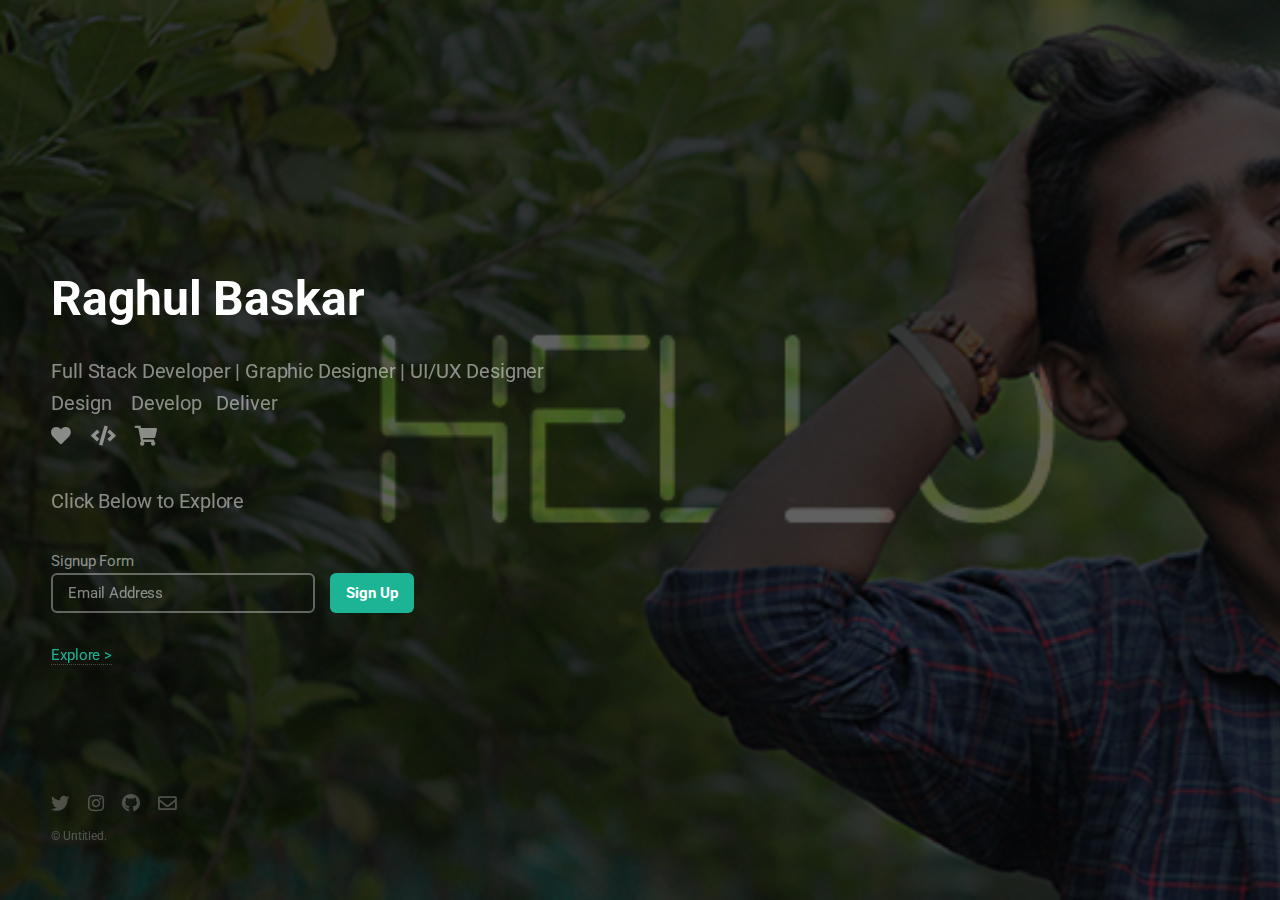
==== commit b089c456: "Update index.html" ====
--- a/index.html
+++ b/index.html
@@ -18,11 +18,12 @@
 				Click Below to Explore</p>
 			</header>
 
-		<!-- Signup Form
+		
+		Signup Form
 		<form id="signup-form" method="post" action="#">
 			<input type="email" name="email" id="email" placeholder="Email Address" />
 			<input type="submit" value="Sign Up" />
-		</form> -->
+		</form> 
 		<div>
 			<a role="#" class="btn btn-primary" href="portfolio/2.html">Explore ></a>
 		</div>
@@ -47,4 +48,4 @@
 			<script src="assets/js/main.js"></script>
 
 	</body>
-</html>+</html>
